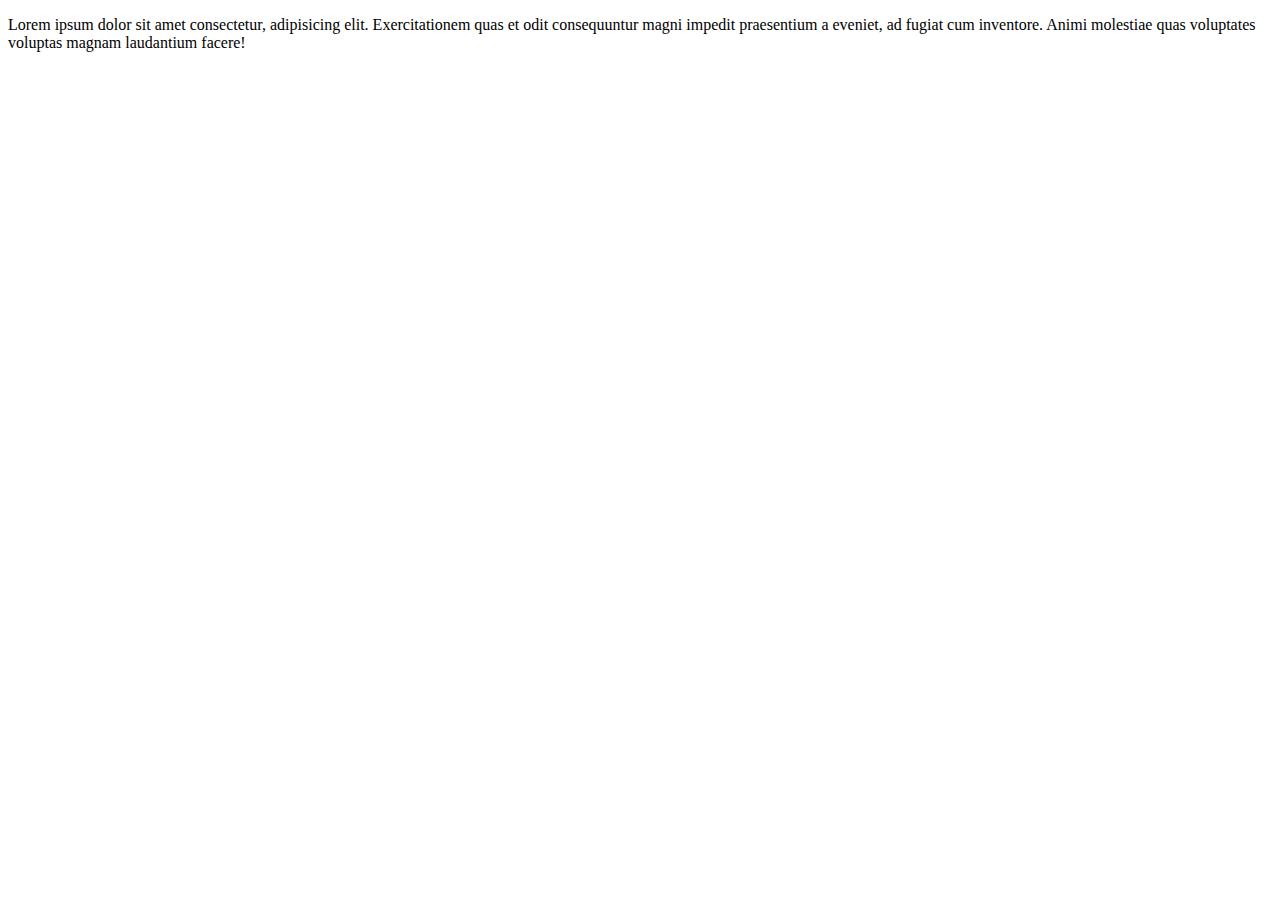
==== sidepages/february2021.html @ 98cc5cd6 "more pages" ====
<!DOCTYPE html>
<html lang="en">

<head>
  <meta charset="UTF-8">
  <meta http-equiv="X-UA-Compatible" content="IE=edge">
  <meta name="viewport" content="width=device-width, initial-scale=1.0">
  <link rel="stylesheet" href="https://cdnjs.cloudflare.com/ajax/libs/font-awesome/4.7.0/css/font-awesome.min.css">
  <link rel="stylesheet" href="style.css">
  <title>Document</title>
</head>

<body>
  <div>
    <p>Lorem ipsum dolor sit amet consectetur, adipisicing elit. Exercitationem quas et odit consequuntur magni impedit
      praesentium a eveniet, ad fugiat cum inventore. Animi molestiae quas voluptates voluptas magnam laudantium facere!
    </p>
  </div>

</body>
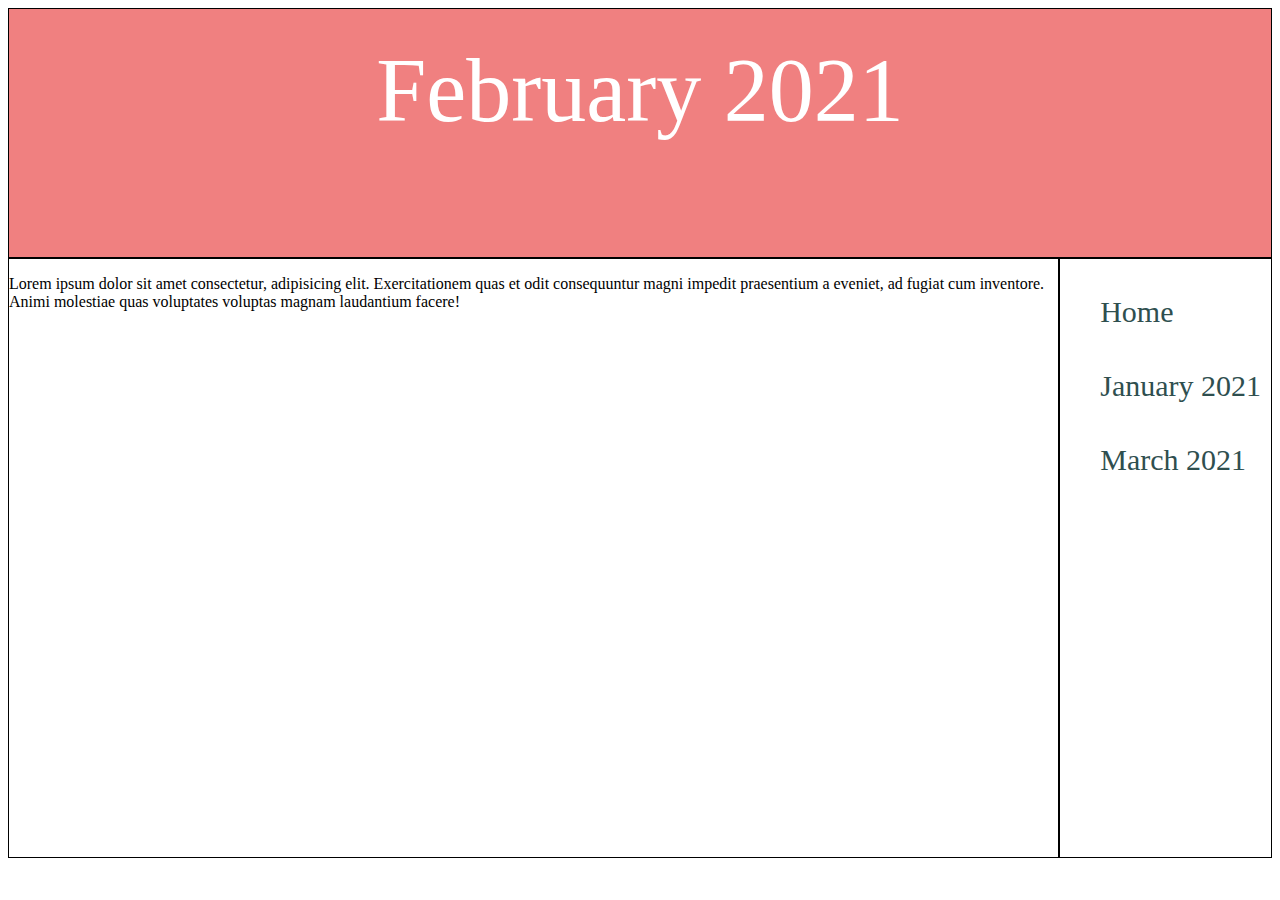
==== commit fd9518ac: "links working" ====
--- a/sidepages/february2021.html
+++ b/sidepages/february2021.html
@@ -6,15 +6,24 @@
   <meta http-equiv="X-UA-Compatible" content="IE=edge">
   <meta name="viewport" content="width=device-width, initial-scale=1.0">
   <link rel="stylesheet" href="https://cdnjs.cloudflare.com/ajax/libs/font-awesome/4.7.0/css/font-awesome.min.css">
-  <link rel="stylesheet" href="style.css">
+  <link rel="stylesheet" href="../style.css">
   <title>Document</title>
 </head>
 
 <body>
-  <div>
-    <p>Lorem ipsum dolor sit amet consectetur, adipisicing elit. Exercitationem quas et odit consequuntur magni impedit
-      praesentium a eveniet, ad fugiat cum inventore. Animi molestiae quas voluptates voluptas magnam laudantium facere!
-    </p>
-  </div>
+  <div class="container">
+    <div id="header-feb21" class="box ">February 2021</div>
+    <div id="sidebar" class="box ">
+      <ul>
+        <li class="list-item"><a href="../index.html" >Home</a></li>
+        <li class="list-item"><a href="january2021.html" >January 2021</a></li>
+        <li class="list-item"><a href="march2021.html" >March 2021</a></li>
+      </ul>
+    </div>
+    <div id="content" class="box ">
+      <p>Lorem ipsum dolor sit amet consectetur, adipisicing elit. Exercitationem quas et odit consequuntur magni impedit
+        praesentium a eveniet, ad fugiat cum inventore. Animi molestiae quas voluptates voluptas magnam laudantium facere!
+      </p>
+    </div>
 
 </body>--- a/style.css
+++ b/style.css
@@ -0,0 +1,78 @@
+.container{
+    display: grid;
+    grid-template-columns: 300px 300px 300px;
+    grid-template-rows: 250px 600px;
+    grid-template-areas: 
+    "a a a a a a a a a a" 
+    "b b b b b b b c c c"
+    "d d d d d d d d d d";
+
+  }
+.box{
+  display: flex;
+  border: 1px solid  black;
+  justify-content: center;
+}
+#header{
+  grid-area: a;
+  background-color: firebrick;
+  color: #ffffff;
+  font-size: 90px;
+  padding-top: 30px;
+}
+#content{
+  grid-area: b;
+}
+#sidebar{
+  grid-area: c;
+}
+#footer{
+  grid-area: d;
+}
+.list-item{
+  font-size: 30px;
+  list-style-type: none;
+  padding: 20px 10px 20px 0;;
+}
+a:hover{
+  color: #ebdb34;
+}
+
+a{
+  text-decoration: none;
+  color: darkslategray;
+}
+
+.text{
+  font-size: 30px;
+}
+
+#header-jan21{
+  grid-area: a;
+  background-color: forestgreen;
+  color: #ffffff;
+  font-size: 90px;
+  padding-top: 30px;
+}
+#header-feb21{
+  grid-area: a;
+  background-color: lightcoral;
+  color: #ffffff;
+  font-size: 90px;
+  padding-top: 30px;
+}
+#header-mar21{
+  grid-area: a;
+  background-color: indigo;
+  color: #ffffff;
+  font-size: 90px;
+  padding-top: 30px;
+}
+
+@media only screen and (max-width: 320px){
+
+
+
+
+
+}
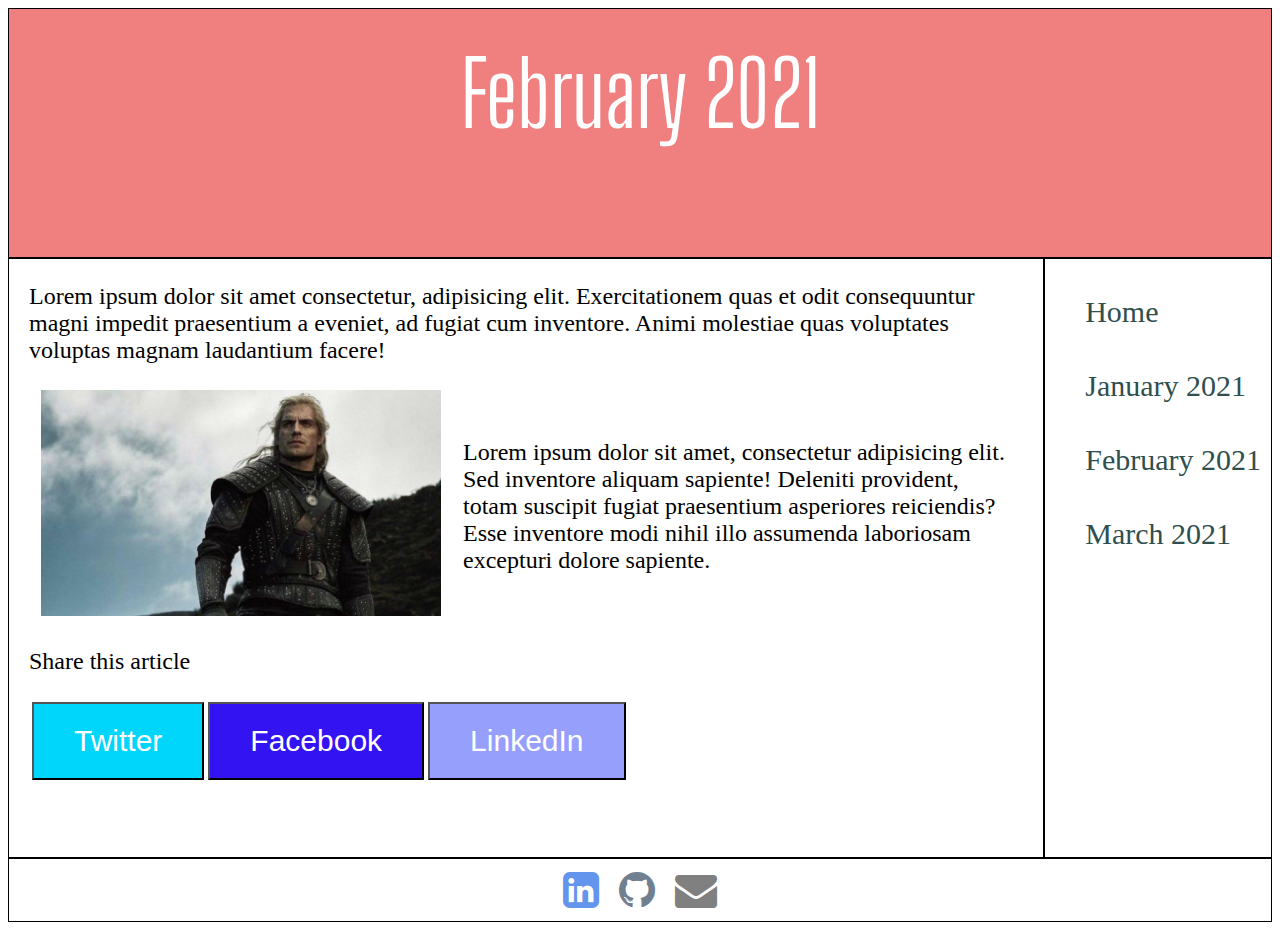
==== commit 7b6670c6: "more setup, img etc" ====
--- a/sidepages/february2021.html
+++ b/sidepages/february2021.html
@@ -6,7 +6,7 @@
   <meta http-equiv="X-UA-Compatible" content="IE=edge">
   <meta name="viewport" content="width=device-width, initial-scale=1.0">
   <link rel="stylesheet" href="https://cdnjs.cloudflare.com/ajax/libs/font-awesome/4.7.0/css/font-awesome.min.css">
-  <link rel="stylesheet" href="../style.css">
+  <link rel="stylesheet" href="../css/style.css">
   <title>Document</title>
 </head>
 
@@ -15,15 +15,45 @@
     <div id="header-feb21" class="box ">February 2021</div>
     <div id="sidebar" class="box ">
       <ul>
-        <li class="list-item"><a href="../index.html" >Home</a></li>
-        <li class="list-item"><a href="january2021.html" >January 2021</a></li>
-        <li class="list-item"><a href="march2021.html" >March 2021</a></li>
+        <li class="list-item"><a href="../index.html">Home</a></li>
+        <li class="list-item"><a href="january2021.html">January 2021</a></li>
+        <li class="list-item"><a href="february2021.html">February 2021</a></li>
+        <li class="list-item"><a href="march2021.html">March 2021</a></li>
       </ul>
     </div>
     <div id="content" class="box ">
-      <p>Lorem ipsum dolor sit amet consectetur, adipisicing elit. Exercitationem quas et odit consequuntur magni impedit
-        praesentium a eveniet, ad fugiat cum inventore. Animi molestiae quas voluptates voluptas magnam laudantium facere!
-      </p>
+      <div class="text">
+        <p>Lorem ipsum dolor sit amet consectetur, adipisicing elit. Exercitationem quas et odit consequuntur magni impedit
+          praesentium a eveniet, ad fugiat cum inventore. Animi molestiae quas voluptates voluptas magnam laudantium facere!
+        </p>
+        <table>
+          <td class="content-block">
+            <img class="content-img" src="../img/witcher.jpeg" alt="witcher" />
+          </td>
+          <td class="content-block">
+            <p>Lorem ipsum dolor sit amet, consectetur adipisicing elit. Sed inventore aliquam sapiente! Deleniti provident,
+              totam
+              suscipit fugiat praesentium asperiores reiciendis? Esse inventore modi nihil illo assumenda laboriosam excepturi
+              dolore sapiente.</p>
+          </td>
+        </table>
+        <p>Share this article</p>
+        <table>
+          <td><button class="button-twitter">Twitter</button></td>
+          <td><button class="button-facebook">Facebook</button></td>
+          <td><button class="button-linkedin">LinkedIn</button></td>
+        </table>
+      </div>
     </div>
-
+    <div id="footer" class="box ">
+      <a href="https://www.linkedin.com/in/davidtsui49/" target="_blank">
+        <i class="fa fa-linkedin-square" style="font-size:42px; margin: 10px; color:CornflowerBlue;"></i>
+      </a>
+      <a href="https://github.com/davt49" target="_blank">
+        <i class="fa fa-github" style="font-size:42px; margin: 10px; color:SlateGrey;"></i>
+      </a>
+      <a href="mailto:davidtsuiart@gmail.com">
+        <i class="fa fa-envelope" style="font-size:42px; margin: 10px; color:Gray;"></i>
+      </a>
+    </div>
 </body>--- a/css/style.css
+++ b/css/style.css
@@ -0,0 +1,166 @@
+@import 'jan.css';
+@import 'feb.css';
+@import 'mar.css';
+
+
+.container{
+    display: grid;
+    grid-template-columns: 300px 300px 300px;
+    grid-template-rows: 250px 600px;
+    grid-template-areas: 
+    "a a a a a a a a a a" 
+    "b b b b b b b c c c"
+    "d d d d d d d d d d";
+
+  }
+.box{
+  display: flex;
+  border: 1px solid  black;
+  justify-content: center;
+}
+#header{
+  grid-area: a;
+  background-color: firebrick;
+  color: #ffffff;
+  font-size: 90px;
+  padding-top: 30px;
+  font-family: 'Big Shoulders Display', cursive;
+}
+#content{
+  grid-area: b;
+  padding: 0 20px;
+}
+#sidebar{
+  grid-area: c;
+}
+#footer{
+  grid-area: d;
+}
+.list-item{
+  font-size: 30px;
+  list-style-type: none;
+  padding: 20px 10px 20px 0;;
+}
+a:hover{
+  color: #ebdb34;
+}
+
+a{
+  text-decoration: none;
+  color: darkslategray;
+}
+
+.text{
+  font-size: 24px;
+}
+
+.content-img{
+  width: 400px;
+}
+.content-block{
+  padding: 0 10px;
+}
+.icon-fb{
+  font-size:42px; 
+  margin: 10px; 
+  color:CornflowerBlue;
+}
+.icon-gh{
+  font-size:42px;
+  margin: 10px; 
+  color:SlateGrey;
+}
+.icon-env{
+  font-size:42px; 
+  margin: 10px; 
+  color:Gray;
+}
+.button-twitter{
+  background-color: rgb(0, 214, 252);
+  padding: 20px 40px;
+  font-size: 30px;
+  color: #ffffff;
+}
+.button-facebook{
+  background-color: rgb(52, 19, 243);
+  padding: 20px 40px;
+  font-size: 30px;
+  color: #ffffff;
+}
+.button-linkedin{
+  background-color: rgb(150, 160, 252);
+  padding: 20px 40px;
+  font-size: 30px;
+  color: #ffffff;
+}
+
+.button-twitter:hover{
+  background-color: rgb(6, 165, 177);
+}
+.button-facebook:hover{
+  background-color: rgb(8, 0, 114);
+}
+.button-linkedin:hover{
+  background-color: royalblue;
+}
+
+/* tablet */
+@media only screen and (max-width: 768px){
+
+.container{
+    display: grid;
+    grid-template-columns: 300px 300px 300px;
+    grid-template-rows: 250px 600px;
+    grid-template-areas: 
+    "a a a a a a a a a a" 
+    "b b b b b b b b b b"
+    "c c c c c c c c c c"
+    "d d d d d d d d d d";
+
+  }
+
+  .icon-fb{
+  font-size:82px; 
+  }
+  .icon-gh{
+    font-size:82px;
+  }
+  .icon-env{
+    font-size:82px; 
+  }
+}
+
+/* Mobile */
+@media only screen and (max-width: 320px){
+
+  .container{
+    display: grid;
+    grid-template-columns: 300px 300px 300px;
+    grid-template-rows: 250px 1500px;
+    grid-template-areas: 
+    "a a a a a a a a a a" 
+    "b b b b b b b b b b"
+    "c c c c c c c c c c"
+    "e e e e e e e e e e"
+    "d d d d d d d d d d";
+
+  }
+
+  .text{
+    font-size: 40px;
+  }
+
+  .icon-fb{
+  font-size:82px; 
+  }
+  .icon-gh{
+    font-size:82px;
+  }
+  .icon-env{
+    font-size:82px; 
+  }
+
+ 
+ 
+}
+
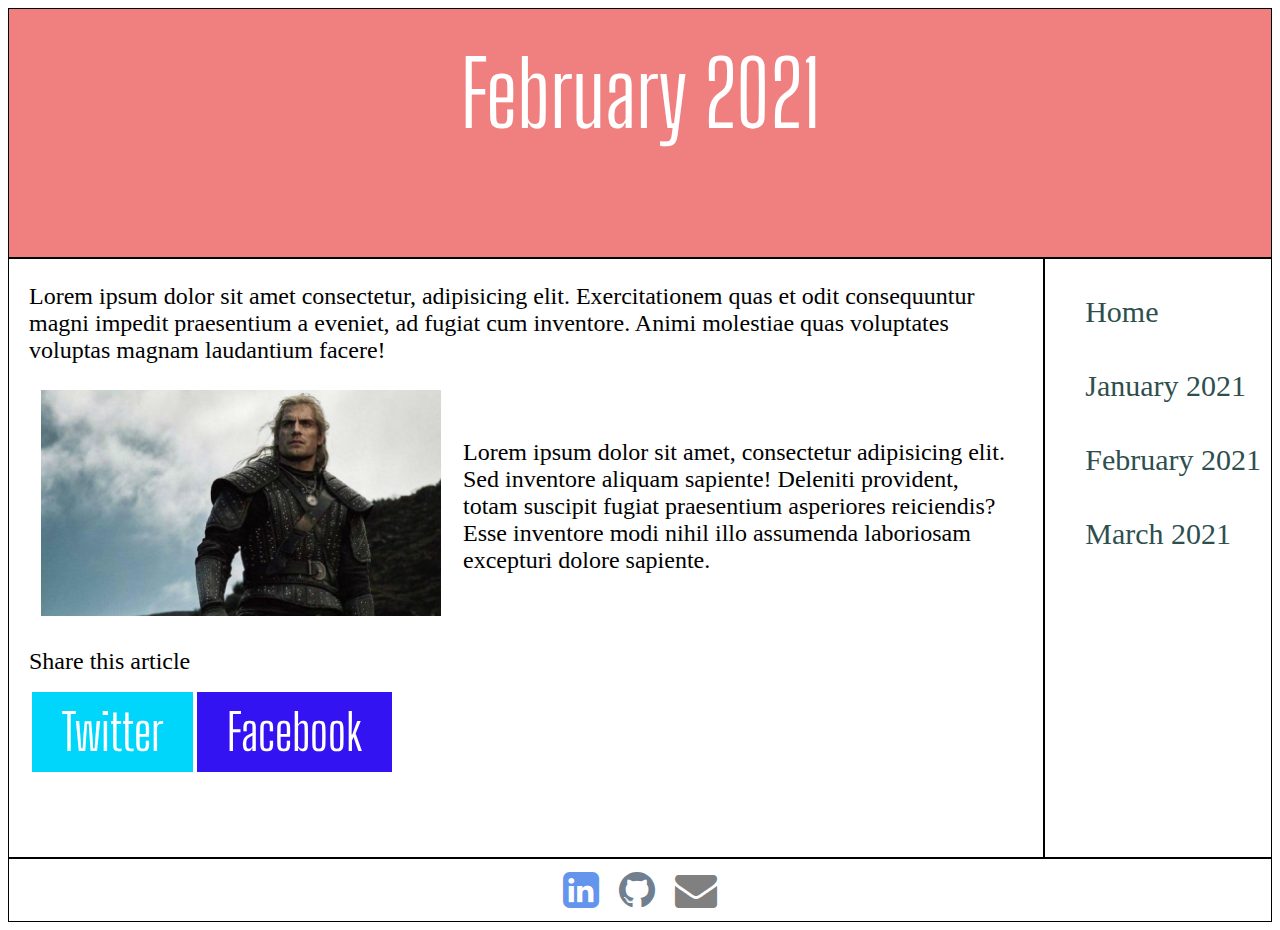
==== commit 0e840031: "more" ====
--- a/sidepages/february2021.html
+++ b/sidepages/february2021.html
@@ -11,6 +11,9 @@
 </head>
 
 <body>
+  <div id="fb-root"></div>
+  <script async defer crossorigin="anonymous" src="https://connect.facebook.net/en_GB/sdk.js#xfbml=1&version=v10.0"
+    nonce="dg7uLLpF"></script>
   <div class="container">
     <div id="header-feb21" class="box ">February 2021</div>
     <div id="sidebar" class="box ">
@@ -39,9 +42,16 @@
         </table>
         <p>Share this article</p>
         <table>
-          <td><button class="button-twitter">Twitter</button></td>
-          <td><button class="button-facebook">Facebook</button></td>
-          <td><button class="button-linkedin">LinkedIn</button></td>
+          <td>
+            <a class="twitter-share-button button-twitter" href="https://twitter.com/intent/tweet?text=Movies%20January"
+              data-size="large">
+              Twitter</a>
+          </td>
+          <td>
+            <a class="button-facebook" href="https://www.facebook.com/sharer/sharer.php?u=example.org" target="_blank">
+              Facebook
+            </a>
+          </td>
         </table>
       </div>
     </div>
--- a/css/style.css
+++ b/css/style.css
@@ -77,14 +77,19 @@
 }
 .button-twitter{
   background-color: rgb(0, 214, 252);
-  padding: 20px 40px;
-  font-size: 30px;
+  padding: 10px 30px;
+  font-size: 50px;
   color: #ffffff;
+   font-family: 'Big Shoulders Display', cursive;
 }
 .button-facebook{
   background-color: rgb(52, 19, 243);
-  padding: 20px 40px;
-  font-size: 30px;
+  padding: 10px 30px;
+  font-size: 50px;
+  color: #ffffff;
+  font-family: 'Big Shoulders Display', cursive;
+}
+.button-facebook a{
   color: #ffffff;
 }
 .button-linkedin{
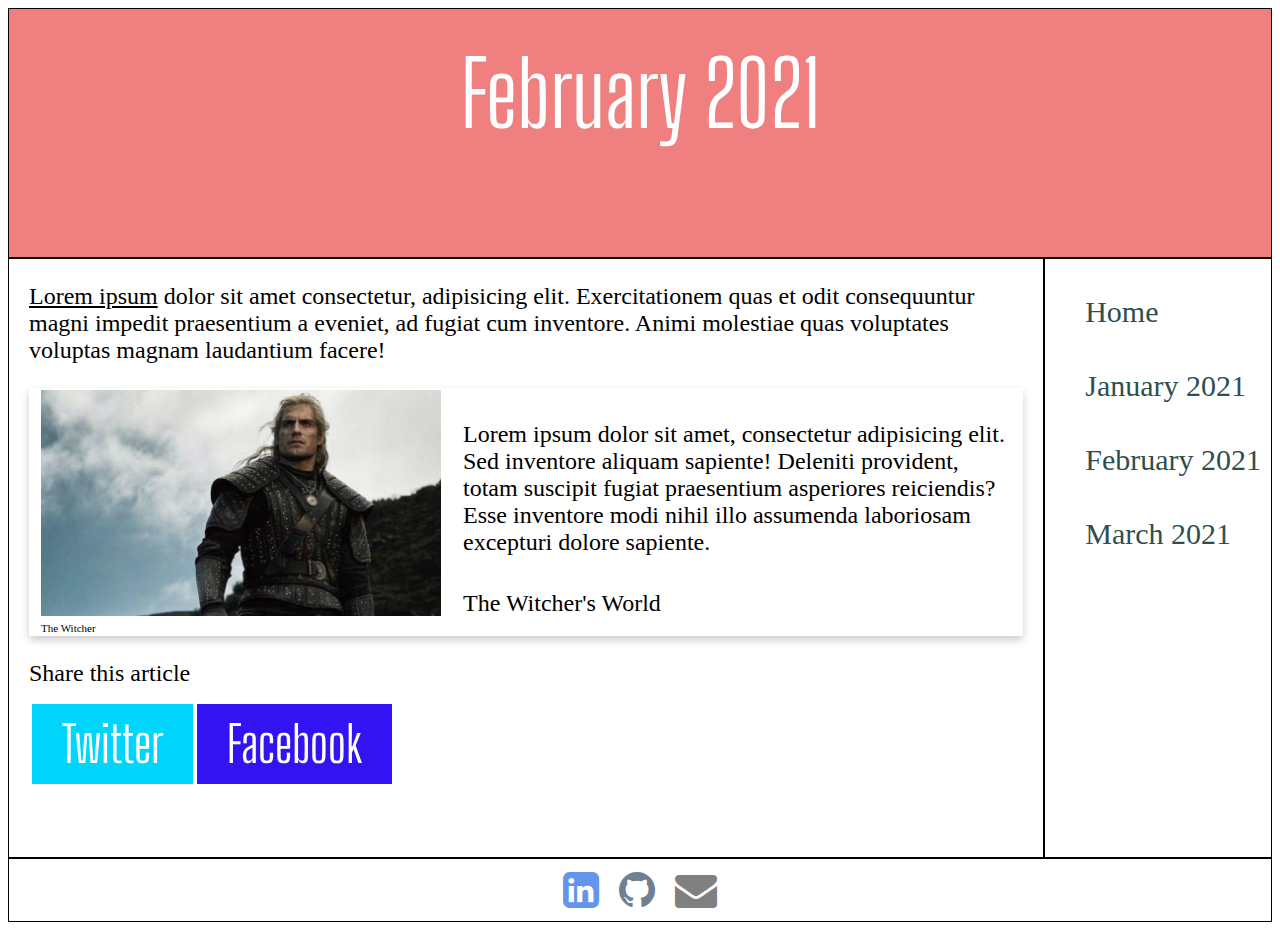
==== commit 41304825: "udacity rubric" ====
--- a/sidepages/february2021.html
+++ b/sidepages/february2021.html
@@ -26,25 +26,31 @@
     </div>
     <div id="content" class="box ">
       <div class="text">
-        <p>Lorem ipsum dolor sit amet consectetur, adipisicing elit. Exercitationem quas et odit consequuntur magni impedit
+        <p><u>Lorem ipsum</u> dolor sit amet consectetur, adipisicing elit. Exercitationem quas et odit consequuntur magni impedit
           praesentium a eveniet, ad fugiat cum inventore. Animi molestiae quas voluptates voluptas magnam laudantium facere!
         </p>
-        <table>
-          <td class="content-block">
-            <img class="content-img" src="../img/witcher.jpeg" alt="witcher" />
-          </td>
-          <td class="content-block">
-            <p>Lorem ipsum dolor sit amet, consectetur adipisicing elit. Sed inventore aliquam sapiente! Deleniti provident,
-              totam
-              suscipit fugiat praesentium asperiores reiciendis? Esse inventore modi nihil illo assumenda laboriosam excepturi
-              dolore sapiente.</p>
-          </td>
-        </table>
+        <div class="card">
+          <table>
+            <td class="content-block">
+              <img class="content-img" src="../img/witcher.jpeg" alt="witcher" />
+              <figcaption class="figcaption">The Witcher</figcaption>
+            </td>
+            <td class="content-block">
+              <p>Lorem ipsum dolor sit amet, consectetur adipisicing elit. Sed inventore aliquam sapiente! Deleniti provident,
+                totam
+                suscipit fugiat praesentium asperiores reiciendis? Esse inventore modi nihil illo assumenda laboriosam excepturi
+                dolore sapiente.</p>
+              <div class="flexinfo">The Witcher's World</div>
+            </td>
+          </table>
+
+        </div>
+        
         <p>Share this article</p>
         <table>
           <td>
             <a class="twitter-share-button button-twitter" href="https://twitter.com/intent/tweet?text=Movies%20January"
-              data-size="large">
+              data-size="large" target="_blank">
               Twitter</a>
           </td>
           <td>
@@ -57,13 +63,13 @@
     </div>
     <div id="footer" class="box ">
       <a href="https://www.linkedin.com/in/davidtsui49/" target="_blank">
-        <i class="fa fa-linkedin-square" style="font-size:42px; margin: 10px; color:CornflowerBlue;"></i>
+        <i class="fa fa-linkedin-square icon-fb"></i>
       </a>
       <a href="https://github.com/davt49" target="_blank">
-        <i class="fa fa-github" style="font-size:42px; margin: 10px; color:SlateGrey;"></i>
+        <i class="fa fa-github icon-gh"></i>
       </a>
       <a href="mailto:davidtsuiart@gmail.com">
-        <i class="fa fa-envelope" style="font-size:42px; margin: 10px; color:Gray;"></i>
+        <i class="fa fa-envelope icon-env"></i>
       </a>
     </div>
 </body>--- a/css/style.css
+++ b/css/style.css
@@ -22,8 +22,8 @@
   grid-area: a;
   background-color: firebrick;
   color: #ffffff;
-  font-size: 90px;
-  padding-top: 30px;
+  font-size: 40px;
+  padding-top: 0px;
   font-family: 'Big Shoulders Display', cursive;
 }
 #content{
@@ -108,6 +108,23 @@
 .button-linkedin:hover{
   background-color: royalblue;
 }
+.figcaption{
+  font-size: 11px;
+}
+.card{
+  box-shadow: 0 4px 8px 0 rgba(0,0,0,0.2);
+  transition: 0.3s;
+}
+.card:hover {
+  box-shadow: 0 8px 16px 0 rgba(0,0,0,0.2);
+}
+.avatar{
+  width: 150px;
+}
+.flexinfo{
+  display: flex;
+  padding: 10px 0;
+}
 
 /* tablet */
 @media only screen and (max-width: 768px){
